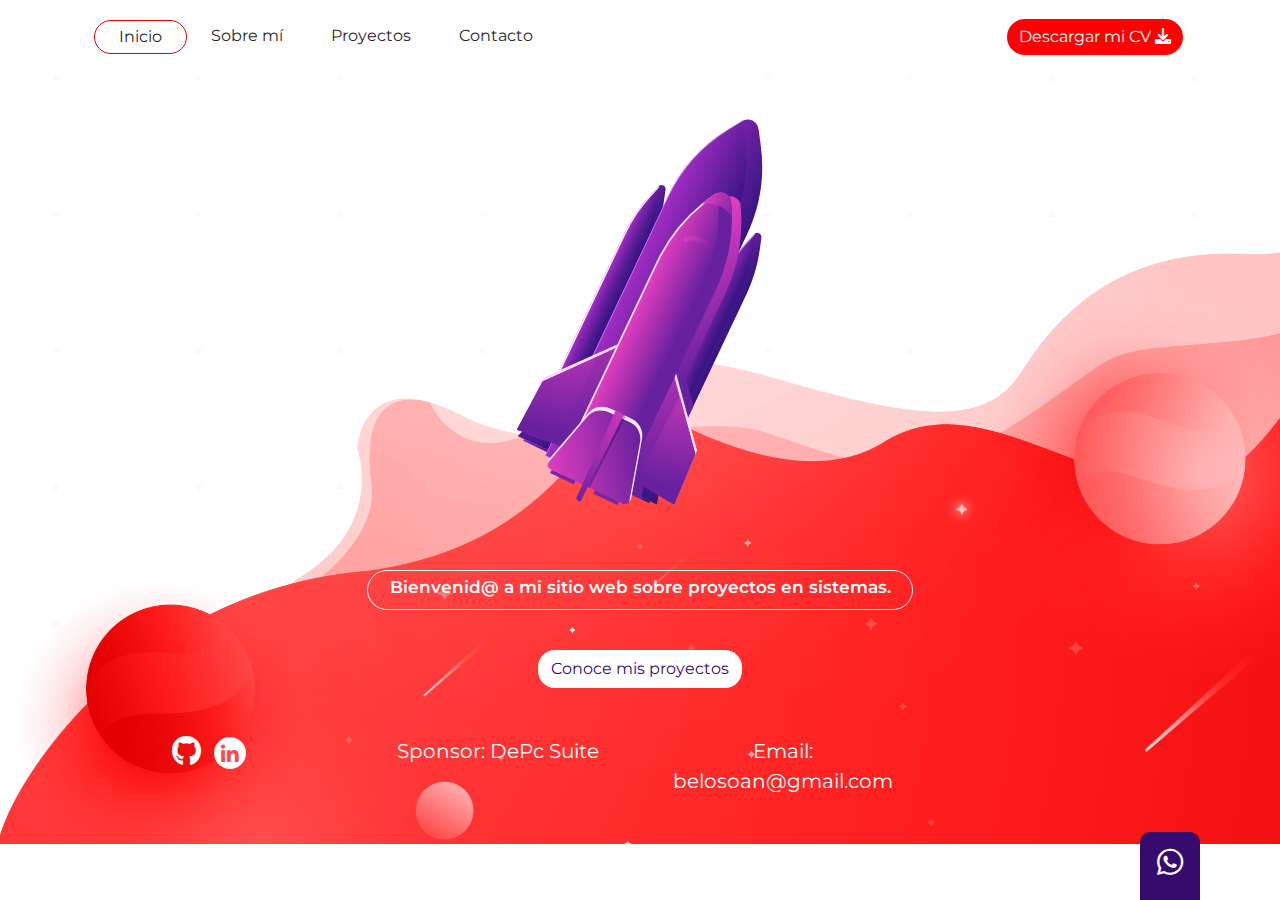
==== index.html @ c29f8ebd "configuracion ininicial" ====
<!DOCTYPE html>
<html lang="es">

<head>
    <meta charset="UTF-8">
    <meta http-equiv="X-UA-Compatible" content="IE=edge">
    <meta name="viewport" content="width=device-width, initial-scale=1.0">
    <title>Inicio</title>
    <link rel="stylesheet" href="css/fontawesome/css/all.min.css">
    <link rel="stylesheet" href="css/fontawesome/css/fontawesome.min.css">
    <link rel="stylesheet" href="css/bootstrap/css/bootstrap.min.css">
    <link rel="stylesheet" href="css/estilos.css">
</head>

<body id="inicio" class="d-flex flex-column h-100">
    <header class="container pt-2">
        <nav class="navbar navbar-expand-md mb-4">
            <div class="container-fluid">
                <button class="navbar-toggler" type="button" data-bs-toggle="collapse" data-bs-target="#navbarCollapse"
                    aria-controls="navbarCollapse" aria-expanded="false" aria-label="Toggle navigation">
                    <span class="navbar-toggler-icon"></span>
                </button>
                <div class="collapse navbar-collapse" id="navbarCollapse">
                    <ul class="navbar-nav me-auto mb-2 mb-md-0">
                        <li class="nav-item">
                            <a class="nav-link px-4 py-1 active" href="index.html">Inicio</a>
                        </li>
                        <li class="nav-item">
                            <a class="nav-link px-4 py-1" href="sobre-mi.html">Sobre mí</a>
                        </li>
                        <li class="nav-item">
                            <a class="nav-link px-4 py-1" href="proyectos.html">Proyectos</a>
                        </li>
                        <li class="nav-item">
                            <a class="nav-link px-4 py-1" href="contacto.html">Contacto</a>
                        </li>
                    </ul>
                    <div class="d-inline">
                        <a href="" class="btn btn-rojo">Descargar mi CV <i class="fas fa-download"></i></a>
                    </div>
                </div>
            </div>
        </nav>
    </header>
    <main class="container">
        <div class="row">
            <div class="col-12 mt-4 text-center">
                <a href="proyectos.html">
                    <img src="images/cohete.svg" alt="" class="cohete"></a>
            </div>
        </div>
        <div class="row">
            <div class="col-12 col-sm-6 my-4 mt-sm-5 text-center offset-sm-3 mb-3">
                <div class="input-home py-2 ">
                    <p class="p-1">Bienvenid@ a mi sitio web sobre proyectos en sistemas.</p>
                </div>
            </div>
        </div>
        <div class="row">
            <div class="col-12 text-center">
                <a href="proyectos.html" class="btn">Conoce mis proyectos</a>
            </div>
        </div>
    </main>
    <footer class="container mt-auto pt-5 pb-5">
        <div class="whatsapp">
            <a href="https://api.whatsapp.com/send?phone=541156339751" title="whatsapp" i
                class="fab fa-whatsapp"></i></a>
        </div>
        <div class="row">
            <div class="col-3">
                <a href="https://github.com" target="_blank" title="Github"><i class="fab fa-github"></i></a>
                <a href="https://www.linkedin.com/in/agustin-nicolas-beloso8320901ab//" target="_blank"
                    title="Linkedin"><i class="fab fa-linkedin-in"></i></a>
            </div>
            <div class="col-3">
                Sponsor: <a href="https://depcsuite.com/" target="_blank">DePc Suite</a>
            </div>
            <div class="col-3">
                Email: <a href="mailto:belosoan@gmail.com">belosoan@gmail.com</a>
            </div>
        </div>
    </footer>


</body>

</html>
---- css/estilos.css ----
@import url('https://fonts.googleapis.com/css2?family=Montserrat:ital,wght@0,100;0,200;0,300;0,400;0,500;0,600;0,700;0,800;0,900;1,100;1,200;1,300;1,400;1,500;1,600;1,700;1,800;1,900&display=swap');

body {
    font-family: 'Montserrat', sans-serif;
}

#contacto,
#inicio {
    background-image: url("../images/fondo-contacto.png");
    background-size: cover;
}

.form-control {
    border-radius: 15px;
}


nav .nav-link {
    color: #282828;
}


nav .active {
    border: 1px solid #E20000;
    border-radius: 20px;
}

.nabvar {
    padding-top: 8px;
}

/* Esto es la barra del Nav */

h1 {
    color: red;
    font-size: 36px;
}

p {
    color: #6a6a6a;
}

.btn {
    color: #370a6d;
    background-color: white;
    border-radius: 17px;
}

.btn:hover {
    color: white;
    background-color: #370a6d;
}


main {
    min-height: 570px;


}

.col-3 {
    text-align: center;
    font-size: 20px;

}

.whatsapp {
    background-color: #370a6d;
    color: white;
    width: 60px;
    border-top-left-radius: 10px;
    border-top-right-radius: 10px;
    font-size: 30px;
    text-align: center;
    padding: 8px 0 15px 0;
    right: 80px;
    position: fixed;
    bottom: 0px;
}

footer {
    color: white;
}

footer a {
    color: white;
    text-decoration: none;
}

footer .fa-github {
    font-size: 30px;
    color: white;
}

footer .fa-linkedin-in {
    color: #ff4a49;
    background-color: white;
    font-size: 20px;
    border: 0px;
    height: 32px;
    width: 32px;
    text-align: center;
    padding: 8px 0 0 0;
    border-radius: 80px;
    margin: 0 8px;
}

.whatsapp a {
    color: white;
}


.btn-rojo {
    background-color: red;
    border-radius: 25px;
    color: white;
    border: solid;
}

/* Hasta aca es Contacto */

#proyectos {
    background-image: url("../images/fondo-proyectos.png");
    background-size: cover;
}

#proyectos h2 {
    font-size: 16px;
    color: white;
    text-transform: uppercase;
    padding: 16px;
    background: rgba(184, 37, 20, 1);
    background: -moz-linear-gradient(left, rgba(184, 37, 20, 1) 0%, rgba(214, 52, 30, 1) 47%, rgba(240, 47, 23, 1) 70%, rgba(240, 47, 23, 1) 100%);


}

footer .datos {
    color: red;

}

.datos a {
    color: red;
}


.link-rojo a {
    color: red;
    text-decoration: none;
}

#proyectos footer .fa-github,
#sobre-mi footer .fa-github {
    font-size: 30px;
    color: #E20000;
}

#proyectos footer .fa-linkedin-in {
    color: white;
    background-color: #E20000;
}


#proyectos img {
    height: 210px;
}
.row p {
    height: 90px;
} 

/** Aca comienza Inicio **/ 

#inicio .cohete {
    height: 400px;
}


#inicio .input-home p {
    font-size: 17px;
    color: white;
    border: 1px solid white;
    border-radius: 50px;
    font-weight: 600;
    height: 40px;
    text-align: center;
}
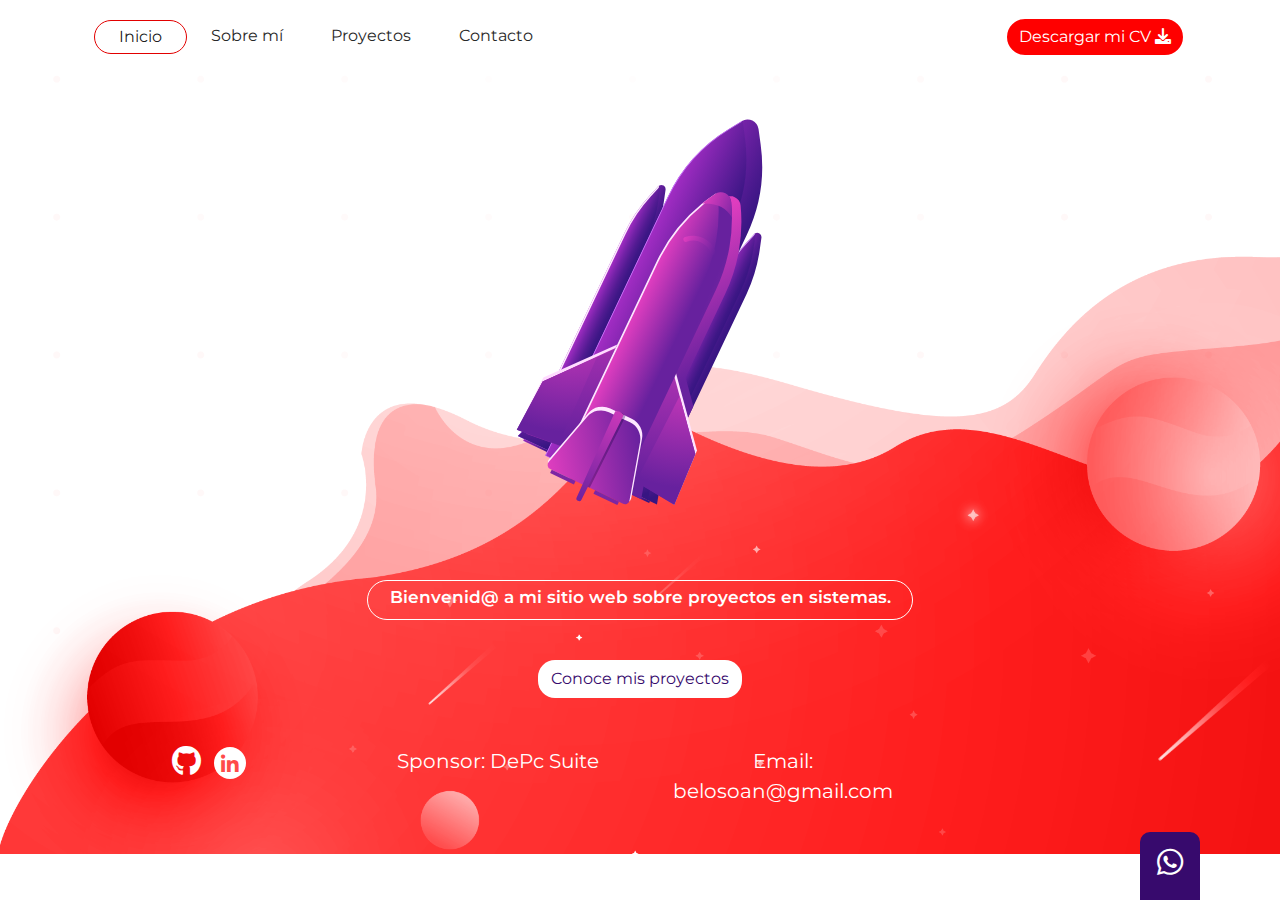
==== commit 7690f0ef: "cambios" ====
--- a/index.html
+++ b/index.html
@@ -44,7 +44,7 @@
     </header>
     <main class="container">
         <div class="row">
-            <div class="col-12 mt-4 text-center">
+            <div class="col-12 mt-4 text-center div-cohete">
                 <a href="proyectos.html">
                     <img src="images/cohete.svg" alt="" class="cohete"></a>
             </div>
--- a/css/estilos.css
+++ b/css/estilos.css
@@ -165,15 +165,20 @@
 #proyectos img {
     height: 210px;
 }
+
 .row p {
     height: 90px;
-} 
-
-/** Aca comienza Inicio **/ 
-
-#inicio .cohete {
+}
+
+/** Aca comienza Inicio **/
+
+#inicio .div-cohete{
+    height: 410px;
+}#inicio .cohete{
     height: 400px;
 }
+#inicio .cohete:hover{
+    height: 410px;}
 
 
 #inicio .input-home p {
@@ -185,3 +190,93 @@
     height: 40px;
     text-align: center;
 }
+
+/** Aca comienza Sobre mi **/
+
+.img-circle {
+    border-radius: 162px;
+    margin-bottom: 25px;
+}
+
+#tecnologias {
+    background: rgba(184, 37, 20, 1);
+    background: -moz-linear-gradient(left, rgba(184, 37, 20, 1) 0%, rgba(214, 52, 30, 1) 47%, rgba(240, 47, 23, 1) 70%, rgba(240, 47, 23, 1) 100%);
+
+}
+
+#sobre-mi .card {
+    height: 182px;
+}
+
+#idiomas .card-idioma {
+    border-radius: 15px;
+}
+
+#idiomas .card {
+    background-color: #370A6D;
+    border-radius: 15px;
+    padding: 40px 0;
+}
+
+#idiomas {
+    background-color: #eee;
+}
+
+#idiomas h2 {
+    font-size: 16px;
+    font-weight: 600px;
+}
+
+#idiomas ul {
+    padding: 0px;
+    font-size: 14px;
+    color: #282828;
+    list-style-type: none;
+}
+
+#idiomas .fas {
+    font-size: 80px;
+    color: white;
+}
+
+#experiencia h2,
+#experiencia h4 {
+    color: #370A6D;
+}
+
+#experiencia h2,
+#formacion h2 {
+    font-weight: 400;
+    font-size: 24px
+}
+
+#formacion h2,
+#formacion h4 {
+    color: #E20000;
+}
+h3 {
+    font-size: 14px;
+    color: #282828;
+    font-weight: 300;
+}
+
+#experiencia h3,
+#formacion h3 {
+    color: #6A6A6A;
+    font-size: 18px;
+    font-weight: 600;
+
+}
+
+#experiencia h4,
+#formacion h4 {
+    font-size: 17px;
+
+}
+
+#experiencia h5,
+#formacion h5 {
+    color: #6A6A6A;
+    font-size: 14px;
+}
+
